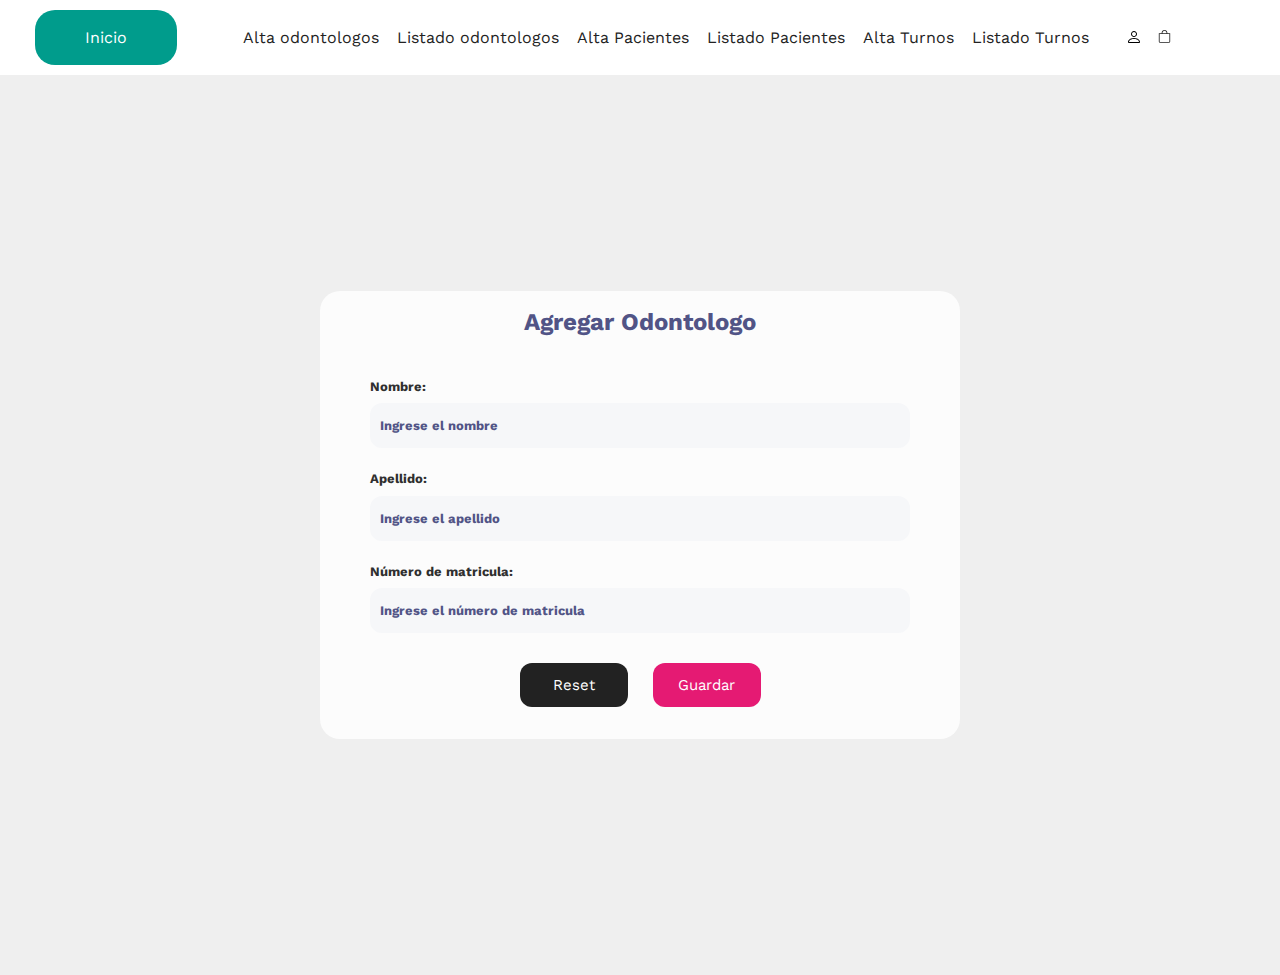
==== proyecto-integrador/proyecto-integrador/src/main/resources/static/odontologoAlta.html @ 527972f4 "Se agregaron los archivos correspondientes al proyecto integrador" ====
<!DOCTYPE html>
<html lang="es">
<head>
    <title>Clinica Odontologica</title>
    <meta charset="UTF-8">
    <meta http-equiv="X-UA-Compatible" content="IE=edge">
    <meta name="viewport" content="width=device-width, initial-scale=1.0">
    <meta name="description" content="Insertar descripción aquí.">

    <link rel="shortcut icon" href="./img/favicon.ico">
    <link rel="icon" type="image/gif" href="/assets/img/animated_favicon1.gif">
    <link rel="stylesheet" href="https://cdnjs.cloudflare.com/ajax/libs/font-awesome/5.15.3/css/all.min.css">
    <link rel="stylesheet" href="./css/styles.css">
    <script src="https://ajax.googleapis.com/ajax/libs/jquery/3.4.1/jquery.min.js"></script>
    <script src="https://cdnjs.cloudflare.com/ajax/libs/popper.js/1.16.0/umd/popper.min.js"></script>
    <script type="text/javascript" src="/js/post_odontologo.js"></script>
</head>
<body>
<header>
    <nav>
        <a class="inicio" href="./index.html">Inicio</a>
        <ul class="categorias">
            <li><a class="enlace-nav" href="./odontologoAlta.html">Alta odontologos</a></li>
            <li><a class="enlace-nav" href="./odontologosList.html">Listado odontologos</a></li>
            <li><a class="enlace-nav" href="./pacienteAlta.html">Alta Pacientes</a></li>
            <li><a class="enlace-nav" href="./pacientesList.html">Listado Pacientes</a></li>
            <li><a class="enlace-nav" href="./turnoAlta.html">Alta Turnos</a></li>
            <li><a class="enlace-nav" href="./turnosList.html">Listado Turnos</a></li>
        </ul>

        <ul class="items">
            <li><img src="./img/Vector(1).svg" alt="Perfil" /></li>
            <li><img src="./img/Vector(2).svg" alt="Compra" /></li>
        </ul>
    </nav>
</header>
<div class="container">
    <div class="row">
        <form id="add_new_odontologo">
            <h3>Agregar Odontologo</h3>
            <div class="form-group">
                <label class="control-label" for="nombre">Nombre:</label>
                <input type="text" class="form-control" id="nombre"
                       placeholder="Ingrese el nombre" name="nombre" required></input>

                <label class="control-label" for="apellido">Apellido:</label>
                <input type="text" class="form-control" id="apellido"
                       placeholder="Ingrese el apellido" name="apellido" required></input>

                <label class="control-label" for="matricula">Número de matricula:</label>
                <input type="number" class="form-control" id="matricula"
                       placeholder="Ingrese el número de matricula" name="matricula" required></input>
            </div>

            <div class="botones">
            <button type="reset" class="btn btn-reset" id="btn-reset">Reset</button>
            <button type="submit" class="btn btn-danger" id="btn-add-new-odontologo">Guardar</button>
            </div>
        </form>
        <div id="response" style="display:none; margin-top:10px">
        </div>
    </div>
</div>
</div>

</body>
</html>
---- proyecto-integrador/proyecto-integrador/src/main/resources/static/css/styles.css ----
@import url('https://fonts.googleapis.com/css2?family=Work+Sans:ital,wght@0,100;0,300;0,500;1,200&display=swap');
@import url('https://fonts.googleapis.com/css2?family=Kaushan+Script&display=swap');

* {
  box-sizing: border-box;
  font-family: 'Work Sans';
  margin: 0;
  padding: 0;
}

/* ----------------------------nav----------------------------------- */

nav {
  align-items: center;
  display: flex;
  height: 75px;
  justify-content: space-between;
}

.lista{
  display:none;
}

.inicio{
  background-color: #009c8c;
  border-radius: 20px;
  color: #ffffff;
  font-size: 16px;
  margin: 0px 35px;
  padding: 18px 50px;
  text-decoration: none;
  transition: all 1.5s;
}

.inicio:hover{
  background-color: #4ed7e9;
}

nav ul {
  align-content: flex-end;
  display: flex;
  list-style-type: none;
}

nav ul li {
  margin:9px;
}

.enlace-nav{
  color: #222222;
  text-decoration: none;
  transition: all 3ms;
}

.enlace-nav:hover{
  color:#009c8c;
}

.items {
  margin-right: 100px;
}

/* ----------------------------main----------------------------------- */

main {
  display: flex;
  flex-direction: column;
}

/*PRIMERA SECTION*/

.primera {
  background-image: url("../img/fondoIndex1.jpg");
  background-size: 95%;
  display: flex;
}


/*Primera-parte (Div)*/
.primera-parte {
  display: flex;
  flex-direction: column;
  height: 100vh;
  justify-content: center;
  align-items: center;
}



.primera-parte h2{
  font-size: 65px;
  font-family: 'Kaushan Script';
  font-weight: normal;
  padding-left: 37px;
}

.proyect {
  background-color: #009c8c;
  color: #ffffff;
  margin: 10px;
  padding: 9px 33px;
  text-align: center;
  text-decoration: none;
}
/*FIN PRIMERA SECTION */
/* Formulario */
.row{
    display: flex;
    background-color: #efefef;
    height: 100vh;
    align-items: center;
    justify-content: center;
    flex-direction: column;
    justify-content: space-around;
}

.row2{
    display: flex;
    background-color: #efefef;
    height: 150vh;
    align-items: center;
    justify-content: center;
    flex-direction: column;
    justify-content: space-around;
}


form{
  margin-top: -20px;
  background-color: #FCFCFC;
  padding: 17px 50px;
  width: 50%;
  border-radius: 20px;
}

.row h3, .row2 h3{
  color: #515486;
  font-size: 24px;
  text-align: center;
  margin-bottom: 35px;
}

.form-group{
  display: flex;
  flex-direction: column;
}

.form-group input {
  background-color: #F6F7F9;
  border-radius: 12px;
  border:none;
  color: #515486;
  font-size: 13px;
  line-height: 25px;
  margin-bottom: 15px;
  padding: 10px;
}

.botones{
  display: flex;
    justify-content: center;
}

.btn-reset, .btn-danger{
  margin: 2%;
  width: 20%;
}

.btn-reset, .btn-danger{
  border-radius: 12px;
  border: none;
  color: #FFFFFF;
  font-size: 15px;
  margin: 15px 0px;
  padding: 13px 10px;
  transition: all 1s;
}

.btn-reset{
  background-color: #222222;
}

.btn-danger{
  background-color: #E51A73;
  margin-left: 25px;
}

::placeholder{
  color: #515486;
  font-size: 13px;
  font-weight: bold;
}

label{
  color: #2f2f2f;
  font-size: 13px;
  font-weight: bold;
  line-height: 2.5em;
}

.alert-success{
    color: #155724;
    background-color: #d4edda;
    margin-top: -65px;
    border-color: #c3e6cb;
    width: 109vh;
    padding: 13px 67px;
    border-radius: 20px;
}


/*

.alert-success {
  color: #155724;
  background-color: #d4edda;
  border-color: #c3e6cb;
}
.alert-dismissible {
  padding-right: 4rem;
}
.alert {
  position: relative;
  padding: .75rem 1.25rem;
  margin-bottom: 1rem;
  border: 1px solid transparent;
  border-radius: .25rem;
}
.alert-dismissible .close {
  position: absolute;
  top: 0;
  right: 0;
  padding: .75rem 1.25rem;
  color: inherit;
}
[type=button]:not(:disabled), [type=reset]:not(:disabled), [type=submit]:not(:disabled), button:not(:disabled) {
  cursor: pointer;
}
button.close {
  padding: 0;
  background-color: transparent;
  border: 0;
  -webkit-appearance: none;
  -moz-appearance: none;
  appearance: none;
}
.close {
  float: right;
  font-size: 1.5rem;
  font-weight: 700;
  line-height: 1;
  color: #000;
  text-shadow: 0 1px 0 #fff;
  opacity: .5;
}
[type=button], [type=reset], [type=submit], button {
  -webkit-appearance: button;
}
button, select {
  text-transform: none;
}
*/
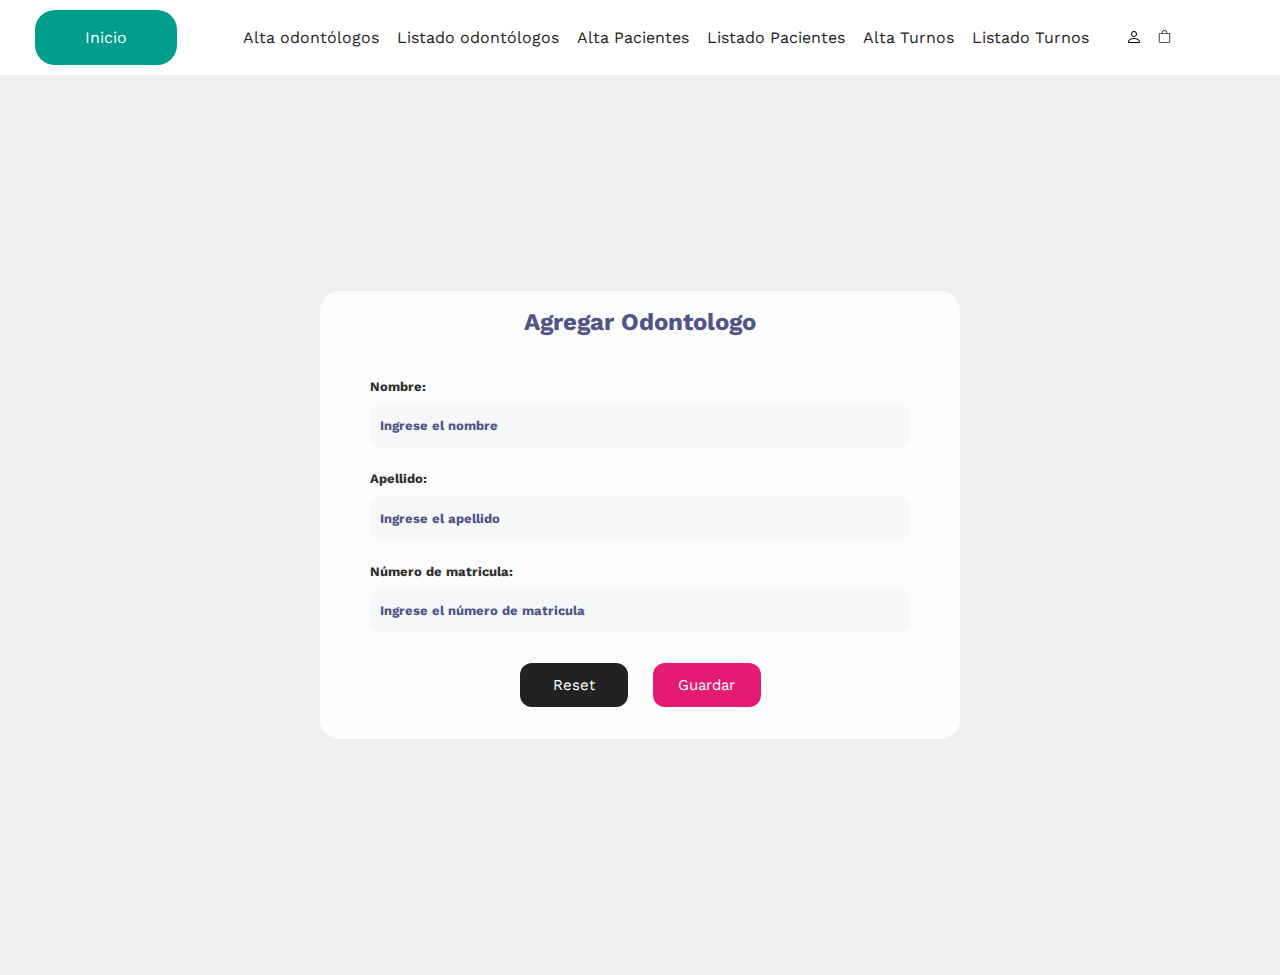
==== commit f297fbe7: "Actualizacion del proyecto integrador" ====
--- a/proyecto-integrador/proyecto-integrador/src/main/resources/static/odontologoAlta.html
+++ b/proyecto-integrador/proyecto-integrador/src/main/resources/static/odontologoAlta.html
@@ -20,8 +20,8 @@
     <nav>
         <a class="inicio" href="./index.html">Inicio</a>
         <ul class="categorias">
-            <li><a class="enlace-nav" href="./odontologoAlta.html">Alta odontologos</a></li>
-            <li><a class="enlace-nav" href="./odontologosList.html">Listado odontologos</a></li>
+            <li><a class="enlace-nav" href="./odontologoAlta.html">Alta odontólogos</a></li>
+            <li><a class="enlace-nav" href="./odontologosList.html">Listado odontólogos</a></li>
             <li><a class="enlace-nav" href="./pacienteAlta.html">Alta Pacientes</a></li>
             <li><a class="enlace-nav" href="./pacientesList.html">Listado Pacientes</a></li>
             <li><a class="enlace-nav" href="./turnoAlta.html">Alta Turnos</a></li>
